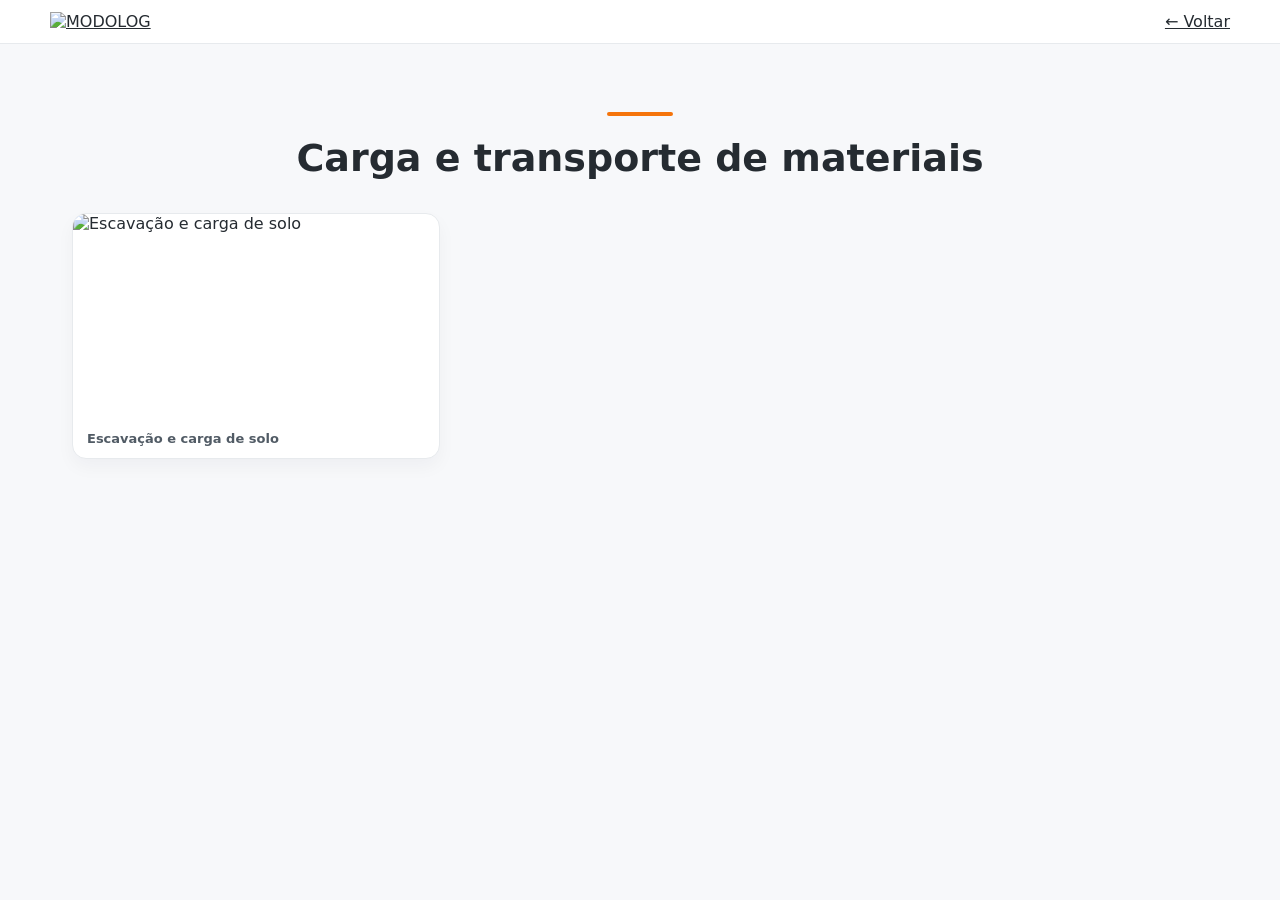
==== galerias/carga-e-transporte.html @ 94ae0ade "Add files via upload" ====
<!doctype html><html lang="pt-BR"><head><meta charset="utf-8"><meta name="viewport" content="width=device-width,initial-scale=1"><title>Carga e transporte de materiais | MODOLOG</title><style>
:root{--orange:#f5740b;--dark:#252b31;--gray:#626c76;--line:#e7eaed}*{box-sizing:border-box}html{scroll-behavior:smooth}body{margin:0;background:#f7f8fa;color:var(--dark);font-family:system-ui,-apple-system,'Segoe UI',Arial,sans-serif}a{color:inherit}nav{background:#fff;border-bottom:1px solid var(--line);padding:12px max(22px,calc((100vw - 1180px)/2));display:flex;align-items:center;justify-content:space-between;gap:20px;position:relative;z-index:2}.logo{display:block;width:clamp(175px,23vw,270px);height:auto}.navlinks{display:flex;gap:26px;align-items:center}.navlinks a{text-decoration:none;font-weight:700;font-size:14px}.navlinks a:hover{color:var(--orange)}.navlinks .apps{background:var(--orange);color:#fff;border-radius:10px;padding:13px 24px}.navlinks .apps:hover{background:#d75e00;color:white}.hero{background:var(--dark);color:white;overflow:hidden}.hero-grid{display:grid;grid-template-columns:1fr 1.12fr;min-height:440px}.hero-copy{padding:62px 5vw 62px max(24px,calc((100vw - 1180px)/2));display:flex;flex-direction:column;justify-content:center}.eyebrow{font-size:12px;letter-spacing:2px;text-transform:uppercase;font-weight:800;color:#ffad64}.hero h1{font-size:clamp(33px,4.2vw,57px);line-height:1.1;letter-spacing:-1.5px;margin:17px 0}.hero h1 em{color:#ff821c;font-style:normal}.hero p{font-size:16px;line-height:1.7;color:#dce1e5;max-width:530px}.hero-photo{position:relative;background:url('/assets/terraplenagem-destaque.webp') center/cover no-repeat;min-height:320px;border-left:7px solid var(--orange);overflow:hidden}.hero-video{display:block;width:100%;height:100%;position:absolute;inset:0;object-fit:cover;object-position:center}.cta{display:inline-block;align-self:flex-start;background:var(--orange);color:#fff;text-decoration:none;padding:14px 23px;border-radius:10px;font-weight:800;margin-top:12px}.section{max-width:1180px;margin:auto;padding:68px 22px}.section-head{text-align:center;margin-bottom:33px}.section-head h2{font-size:clamp(27px,3vw,38px);margin:0 0 9px}.section-head p{color:var(--gray);max-width:760px;margin:0 auto;line-height:1.65}.accent{width:66px;height:4px;background:var(--orange);border-radius:5px;margin:0 auto 20px}.cards{display:grid;grid-template-columns:repeat(3,minmax(0,1fr));gap:22px}.card{background:#fff;border-radius:16px;overflow:hidden;border:1px solid var(--line);box-shadow:0 9px 25px #18212a0b}.card img{display:block;width:100%;height:190px;object-fit:cover}.card-content{padding:21px}.card h3{font-size:18px;margin:0 0 9px}.card p{font-size:14px;line-height:1.65;color:var(--gray);margin:0}.about{background:#fff;border-top:1px solid var(--line);border-bottom:1px solid var(--line)}.about-grid{display:grid;grid-template-columns:1fr 1fr;gap:40px;align-items:center}.about h2{font-size:32px;margin:0 0 15px}.about p{line-height:1.8;color:var(--gray)}.about-logo{width:100%;max-width:450px;display:block;margin:auto}.values{background:linear-gradient(110deg,#242a30,#3b434b);color:white}.values .section{padding-top:35px;padding-bottom:35px}.value-grid{display:grid;grid-template-columns:repeat(3,1fr);gap:20px;text-align:center}.value-grid strong{display:block;font-size:17px;color:#ff9b3e;margin-bottom:6px}.value-grid span{font-size:14px;color:#e1e4e7}.contact{text-align:center}.contact p{color:var(--gray);line-height:1.7}.contact .cta{margin:10px auto 0}.foot{text-align:center;color:#75808b;font-size:12px;padding:28px 18px;border-top:1px solid var(--line)}.gallery{display:grid;grid-template-columns:repeat(3,minmax(0,1fr));gap:16px}.gallery figure{margin:0;background:white;border:1px solid var(--line);border-radius:14px;overflow:hidden;box-shadow:0 8px 18px #18212a0a}.gallery img{display:block;width:100%;height:205px;object-fit:cover}.gallery figcaption{font-size:13px;color:#515b65;padding:12px 14px;font-weight:650}.disclaimer{font-size:11px;color:#89929b;text-align:center;margin-top:22px}@media(max-width:850px){.hero-grid{grid-template-columns:1fr}.hero-copy{padding:50px 24px}.hero-photo{min-height:300px;border-left:0;border-top:5px solid var(--orange)}.cards{grid-template-columns:repeat(2,minmax(0,1fr))}.gallery{grid-template-columns:repeat(2,minmax(0,1fr))}.about-grid{grid-template-columns:1fr}.navlinks{gap:13px}}@media(max-width:560px){nav{padding:11px 15px}.logo{width:155px}.navlinks a:not(.apps){display:none}.navlinks .apps{padding:11px 18px}.cards{grid-template-columns:1fr}.gallery{grid-template-columns:1fr}.card img{height:210px}.section{padding:45px 17px}.value-grid{grid-template-columns:1fr;gap:23px}.hero h1{letter-spacing:-.5px}}
</style></head><body><nav><a href="/" aria-label="Página inicial"><img class="logo" src="/assets/modolog-logo.webp" alt="MODOLOG"></a><a href="/#servicos">← Voltar</a></nav><main class="section"><div class="section-head"><div class="accent"></div><h2>Carga e transporte de materiais</h2></div><div class="gallery"><figure><img loading="lazy" src="/assets/obra-real-02.webp" alt="Escavação e carga de solo"><figcaption>Escavação e carga de solo</figcaption></figure></div></main></body></html>
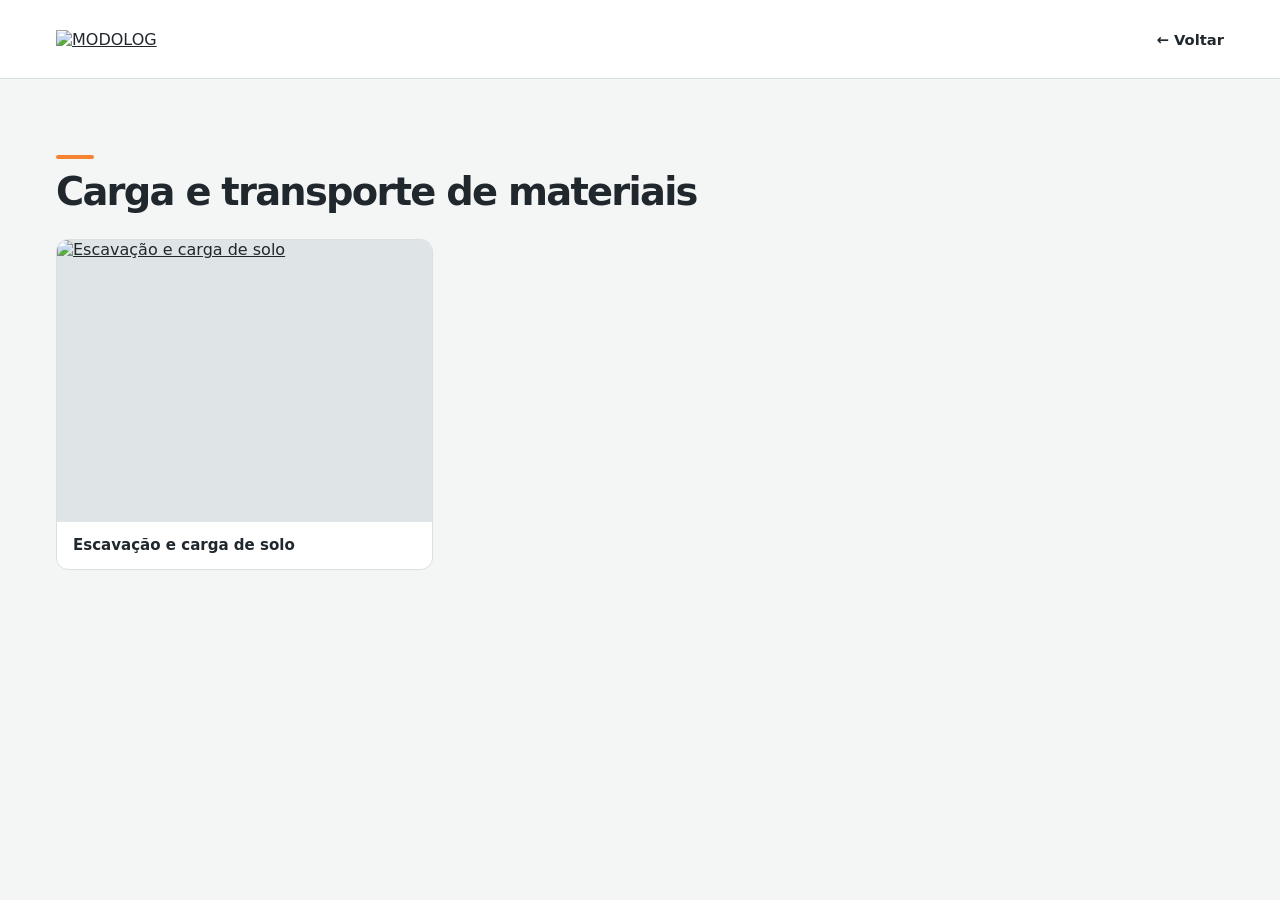
==== commit b6c56dc7: "Add files via upload" ====
--- a/galerias/carga-e-transporte.html
+++ b/galerias/carga-e-transporte.html
@@ -1,3 +1 @@
-<!doctype html><html lang="pt-BR"><head><meta charset="utf-8"><meta name="viewport" content="width=device-width,initial-scale=1"><title>Carga e transporte de materiais | MODOLOG</title><style>
-:root{--orange:#f5740b;--dark:#252b31;--gray:#626c76;--line:#e7eaed}*{box-sizing:border-box}html{scroll-behavior:smooth}body{margin:0;background:#f7f8fa;color:var(--dark);font-family:system-ui,-apple-system,'Segoe UI',Arial,sans-serif}a{color:inherit}nav{background:#fff;border-bottom:1px solid var(--line);padding:12px max(22px,calc((100vw - 1180px)/2));display:flex;align-items:center;justify-content:space-between;gap:20px;position:relative;z-index:2}.logo{display:block;width:clamp(175px,23vw,270px);height:auto}.navlinks{display:flex;gap:26px;align-items:center}.navlinks a{text-decoration:none;font-weight:700;font-size:14px}.navlinks a:hover{color:var(--orange)}.navlinks .apps{background:var(--orange);color:#fff;border-radius:10px;padding:13px 24px}.navlinks .apps:hover{background:#d75e00;color:white}.hero{background:var(--dark);color:white;overflow:hidden}.hero-grid{display:grid;grid-template-columns:1fr 1.12fr;min-height:440px}.hero-copy{padding:62px 5vw 62px max(24px,calc((100vw - 1180px)/2));display:flex;flex-direction:column;justify-content:center}.eyebrow{font-size:12px;letter-spacing:2px;text-transform:uppercase;font-weight:800;color:#ffad64}.hero h1{font-size:clamp(33px,4.2vw,57px);line-height:1.1;letter-spacing:-1.5px;margin:17px 0}.hero h1 em{color:#ff821c;font-style:normal}.hero p{font-size:16px;line-height:1.7;color:#dce1e5;max-width:530px}.hero-photo{position:relative;background:url('/assets/terraplenagem-destaque.webp') center/cover no-repeat;min-height:320px;border-left:7px solid var(--orange);overflow:hidden}.hero-video{display:block;width:100%;height:100%;position:absolute;inset:0;object-fit:cover;object-position:center}.cta{display:inline-block;align-self:flex-start;background:var(--orange);color:#fff;text-decoration:none;padding:14px 23px;border-radius:10px;font-weight:800;margin-top:12px}.section{max-width:1180px;margin:auto;padding:68px 22px}.section-head{text-align:center;margin-bottom:33px}.section-head h2{font-size:clamp(27px,3vw,38px);margin:0 0 9px}.section-head p{color:var(--gray);max-width:760px;margin:0 auto;line-height:1.65}.accent{width:66px;height:4px;background:var(--orange);border-radius:5px;margin:0 auto 20px}.cards{display:grid;grid-template-columns:repeat(3,minmax(0,1fr));gap:22px}.card{background:#fff;border-radius:16px;overflow:hidden;border:1px solid var(--line);box-shadow:0 9px 25px #18212a0b}.card img{display:block;width:100%;height:190px;object-fit:cover}.card-content{padding:21px}.card h3{font-size:18px;margin:0 0 9px}.card p{font-size:14px;line-height:1.65;color:var(--gray);margin:0}.about{background:#fff;border-top:1px solid var(--line);border-bottom:1px solid var(--line)}.about-grid{display:grid;grid-template-columns:1fr 1fr;gap:40px;align-items:center}.about h2{font-size:32px;margin:0 0 15px}.about p{line-height:1.8;color:var(--gray)}.about-logo{width:100%;max-width:450px;display:block;margin:auto}.values{background:linear-gradient(110deg,#242a30,#3b434b);color:white}.values .section{padding-top:35px;padding-bottom:35px}.value-grid{display:grid;grid-template-columns:repeat(3,1fr);gap:20px;text-align:center}.value-grid strong{display:block;font-size:17px;color:#ff9b3e;margin-bottom:6px}.value-grid span{font-size:14px;color:#e1e4e7}.contact{text-align:center}.contact p{color:var(--gray);line-height:1.7}.contact .cta{margin:10px auto 0}.foot{text-align:center;color:#75808b;font-size:12px;padding:28px 18px;border-top:1px solid var(--line)}.gallery{display:grid;grid-template-columns:repeat(3,minmax(0,1fr));gap:16px}.gallery figure{margin:0;background:white;border:1px solid var(--line);border-radius:14px;overflow:hidden;box-shadow:0 8px 18px #18212a0a}.gallery img{display:block;width:100%;height:205px;object-fit:cover}.gallery figcaption{font-size:13px;color:#515b65;padding:12px 14px;font-weight:650}.disclaimer{font-size:11px;color:#89929b;text-align:center;margin-top:22px}@media(max-width:850px){.hero-grid{grid-template-columns:1fr}.hero-copy{padding:50px 24px}.hero-photo{min-height:300px;border-left:0;border-top:5px solid var(--orange)}.cards{grid-template-columns:repeat(2,minmax(0,1fr))}.gallery{grid-template-columns:repeat(2,minmax(0,1fr))}.about-grid{grid-template-columns:1fr}.navlinks{gap:13px}}@media(max-width:560px){nav{padding:11px 15px}.logo{width:155px}.navlinks a:not(.apps){display:none}.navlinks .apps{padding:11px 18px}.cards{grid-template-columns:1fr}.gallery{grid-template-columns:1fr}.card img{height:210px}.section{padding:45px 17px}.value-grid{grid-template-columns:1fr;gap:23px}.hero h1{letter-spacing:-.5px}}
-</style></head><body><nav><a href="/" aria-label="Página inicial"><img class="logo" src="/assets/modolog-logo.webp" alt="MODOLOG"></a><a href="/#servicos">← Voltar</a></nav><main class="section"><div class="section-head"><div class="accent"></div><h2>Carga e transporte de materiais</h2></div><div class="gallery"><figure><img loading="lazy" src="/assets/obra-real-02.webp" alt="Escavação e carga de solo"><figcaption>Escavação e carga de solo</figcaption></figure></div></main></body></html>+<!doctype html><html lang="pt-BR"><head><meta charset="utf-8"><meta name="viewport" content="width=device-width,initial-scale=1"><title>Carga e transporte de materiais | MODOLOG</title><link rel="stylesheet" href="/assets/site-layout-v2.css"></head><body class="gallery-page"><nav class="site-nav"><div class="wrap nav-inner"><a href="/" aria-label="Página inicial"><img class="logo" src="/assets/modolog-logo.webp" alt="MODOLOG"></a><a href="/#servicos" class="back-link">← Voltar</a></div></nav><main class="section"><div class="section-head"><div class="accent"></div><h2>Carga e transporte de materiais</h2></div><div class="gallery"><figure><a href="/assets/obra-real-02.webp" aria-label="Ampliar foto: Escavação e carga de solo"><img loading="lazy" src="/assets/obra-real-02.webp" alt="Escavação e carga de solo"></a><figcaption>Escavação e carga de solo</figcaption></figure></div></main></body></html>
--- a/assets/site-layout-v2.css
+++ b/assets/site-layout-v2.css
@@ -0,0 +1,13 @@
+:root{font-family:system-ui,-apple-system,"Segoe UI",sans-serif;color:#20282d;background:#f4f5f5;--ink:#20282d;--muted:#46555e;--orange:#f68232;--burnt:#a74208;--line:#d9e0e3;--paper:#fff;--space:clamp(18px,4vw,36px)}
+*{box-sizing:border-box}body{margin:0}img{display:block;max-width:100%}a{color:inherit}p{line-height:1.65}a:focus-visible{outline:3px solid #ba4b06;outline-offset:4px}section[id]{scroll-margin-top:20px}.wrap,.section{width:min(100%,1240px);margin-inline:auto;padding-inline:var(--space)}.section{padding-block:clamp(40px,6vw,76px)}
+.site-nav{border-bottom:1px solid var(--line);background:#fff}.nav-inner{display:flex;align-items:center;justify-content:space-between;gap:24px;min-height:78px}.logo{width:clamp(145px,19vw,204px);height:auto}.navlinks{display:flex;align-items:center;gap:clamp(12px,2vw,28px);flex-wrap:wrap}.navlinks a,.back-link{font-size:.92rem;font-weight:700;text-decoration:none;min-height:44px;display:inline-flex;align-items:center}.navlinks a:hover,.back-link:hover{color:var(--burnt)}.navlinks .apps{background:#20282d;color:white;padding:0 16px;border-radius:8px}
+.hero{background:#20282d;color:#fff}.hero-grid{display:grid;grid-template-columns:1fr 1.09fr;min-height:450px}.hero-copy{padding:clamp(36px,5vw,72px) clamp(20px,4vw,54px) clamp(36px,5vw,72px) 0;align-self:center}.eyebrow{font-weight:750;color:#ffad74;font-size:.84rem}.hero h1{font-size:clamp(2.15rem,4.1vw,4rem);letter-spacing:-.055em;line-height:1.04;margin:13px 0 18px;max-width:14ch}.hero h1 em{font-style:normal;color:#ff9f5e}.hero p{color:#e0e5e7;max-width:48ch;margin:0}.hero-actions{display:flex;flex-wrap:wrap;gap:10px;margin-top:26px}.cta,.contact-action{display:inline-flex;align-items:center;justify-content:center;min-height:44px;padding:10px 16px;border-radius:8px;text-decoration:none;font-weight:750}.cta{background:var(--orange);color:#172127}.cta:hover{background:#ffab70}.hero-actions .secondary{background:transparent;color:white;border:1px solid #a8b6bd}.hero-photo{position:relative;min-height:300px;overflow:hidden;border-left:4px solid var(--orange)}.hero-photo img{width:100%;height:100%;position:absolute;inset:0;object-fit:cover}.video-link{position:absolute;bottom:14px;right:14px;background:#172127ed;color:white;text-decoration:none;padding:10px 13px;border:1px solid #ffffff6e;border-radius:7px;font-weight:700;font-size:.86rem}
+.section-head{max-width:680px;margin-bottom:24px}.accent{background:var(--orange);height:4px;width:38px;margin-bottom:12px;border-radius:10px}.section h2{margin:0;font-size:clamp(1.85rem,3vw,2.75rem);line-height:1.1;letter-spacing:-.045em}.section-head p,.about p,.contact>p{margin:10px 0 0;color:var(--muted)}
+.cards,.gallery,.contact-channels{display:grid;grid-template-columns:repeat(3,minmax(0,1fr));gap:18px}.card,.gallery figure,.contact-channel{margin:0;background:var(--paper);border:1px solid var(--line);border-radius:12px;overflow:hidden}.card-link,.galeria-link{display:block;text-decoration:none;height:100%}.card-link:focus-visible,.galeria-link:focus-visible{outline-offset:-4px}.card-link:hover h3,.galeria-link:hover figcaption{color:var(--burnt)}.card img,.gallery img{width:100%;aspect-ratio:16/9;object-fit:cover;background:#dfe5e7}.card-content{padding:16px 18px 18px}.card-content h3{font-size:1.12rem;margin:0 0 6px}.card-content p{font-size:.93rem;color:var(--muted);margin:0}.gallery figcaption{font-size:.94rem;font-weight:700;padding:13px 16px;line-height:1.42}.disclaimer{font-size:.84rem;color:var(--muted);margin:12px 0 0}
+.obras-fundo,.contact-fundo{background:#e9eef0}.about-grid{display:grid;grid-template-columns:minmax(0,1fr) minmax(160px,340px);gap:38px;align-items:center}.about-logo{width:100%;background:#fff;border:1px solid var(--line);border-radius:12px;padding:18px}.values{background:#20282d;color:white}.value-grid{display:grid;grid-template-columns:repeat(3,minmax(0,1fr));gap:18px;padding-block:22px}.value-grid strong,.value-grid span{display:block}.value-grid strong{color:#ffad74;margin-bottom:4px}.value-grid span{color:#e0e5e7;font-size:.86rem}
+.contact-channels{grid-template-columns:repeat(auto-fit,minmax(min(100%,168px),1fr));list-style:none;margin:24px 0 0;padding:0;gap:12px}.contact-channel{display:flex;flex-direction:column;align-items:flex-start;padding:16px;gap:7px;min-width:0}.contact-channel span{font-size:.88rem;overflow-wrap:anywhere;margin-bottom:5px}.contact-action{margin-top:auto;background:#a74208;color:#fff;font-size:.85rem}.contact-action:hover{background:#863204}
+.foot{background:#20282d;color:#e1e8eb;padding-block:20px;font-size:.85rem}.foot .wrap{display:flex;flex-wrap:wrap;justify-content:space-between;gap:10px}.foot a{color:#ffad74}
+.gallery-page .gallery figure>a{display:block}.gallery-page .gallery figure>a:focus-visible{outline-offset:-4px}.gallery-page .gallery img{aspect-ratio:4/3}.gallery-page .section-head{margin-bottom:26px}
+@media(max-width:850px){.hero-grid{grid-template-columns:1fr 1fr}.cards,.gallery{grid-template-columns:repeat(2,minmax(0,1fr))}}
+@media(max-width:650px){.nav-inner{display:grid;gap:2px;padding-block:10px}.navlinks{gap:4px 14px}.navlinks .apps{padding-inline:10px}.navlinks a{font-size:.86rem}.hero-grid{grid-template-columns:1fr}.hero-copy{padding:30px 0 25px}.hero-photo{border-left:0;border-top:3px solid var(--orange);min-height:230px}.about-grid,.value-grid{grid-template-columns:1fr}.about-logo{max-width:230px}.value-grid{gap:12px}}
+@media(max-width:440px){.cards,.gallery{grid-template-columns:1fr}}
